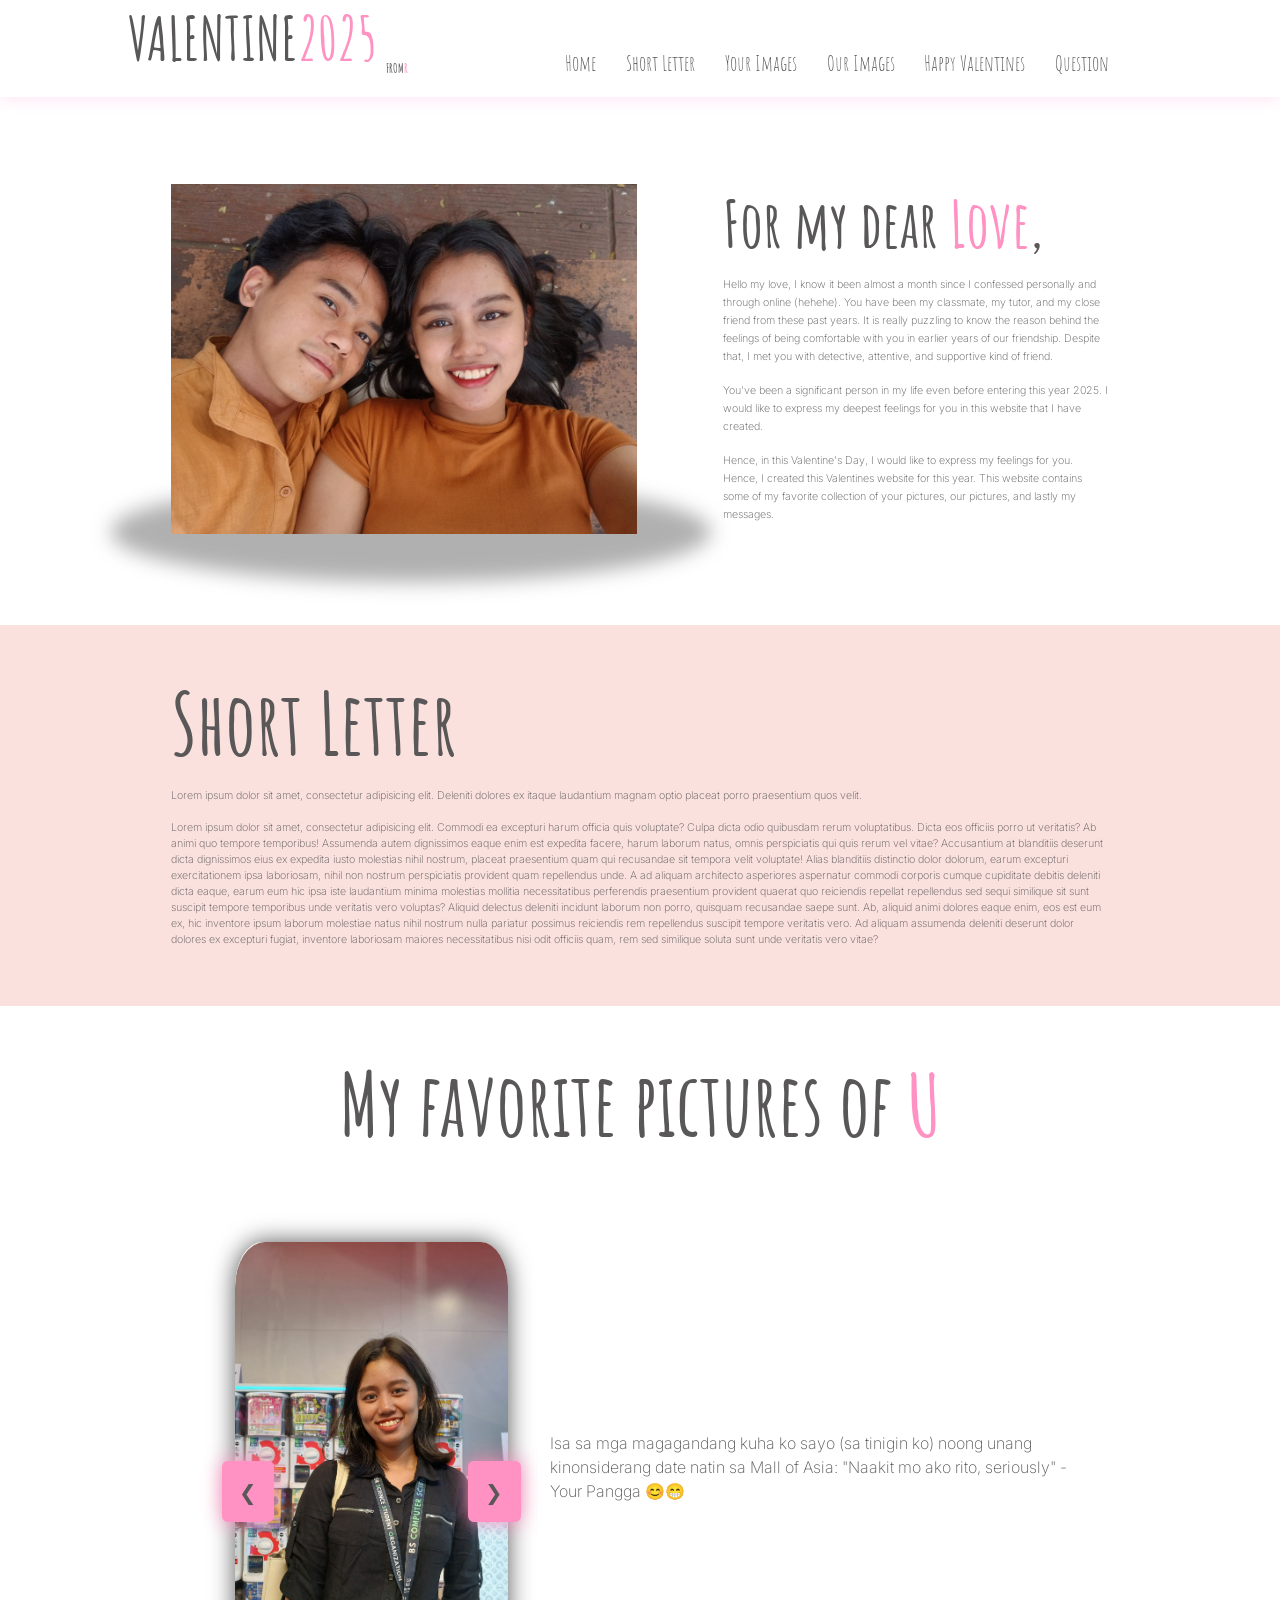
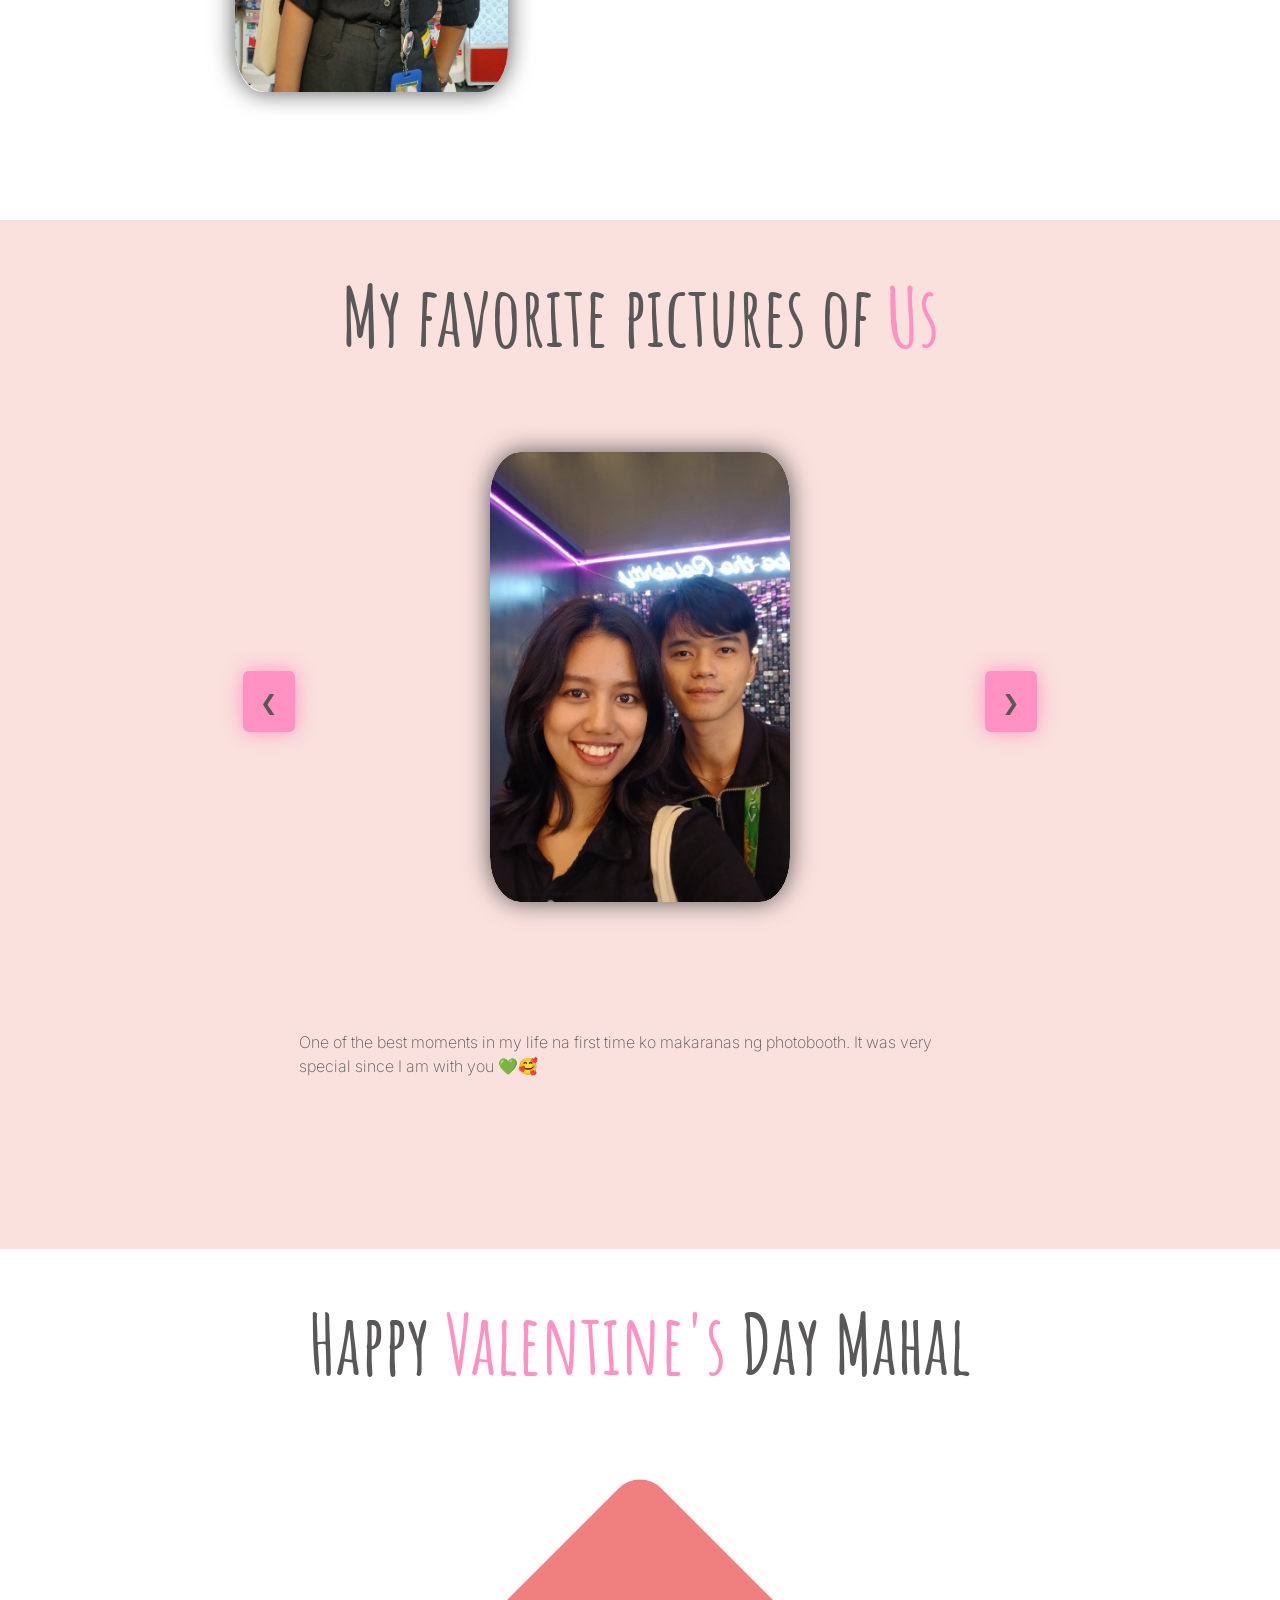
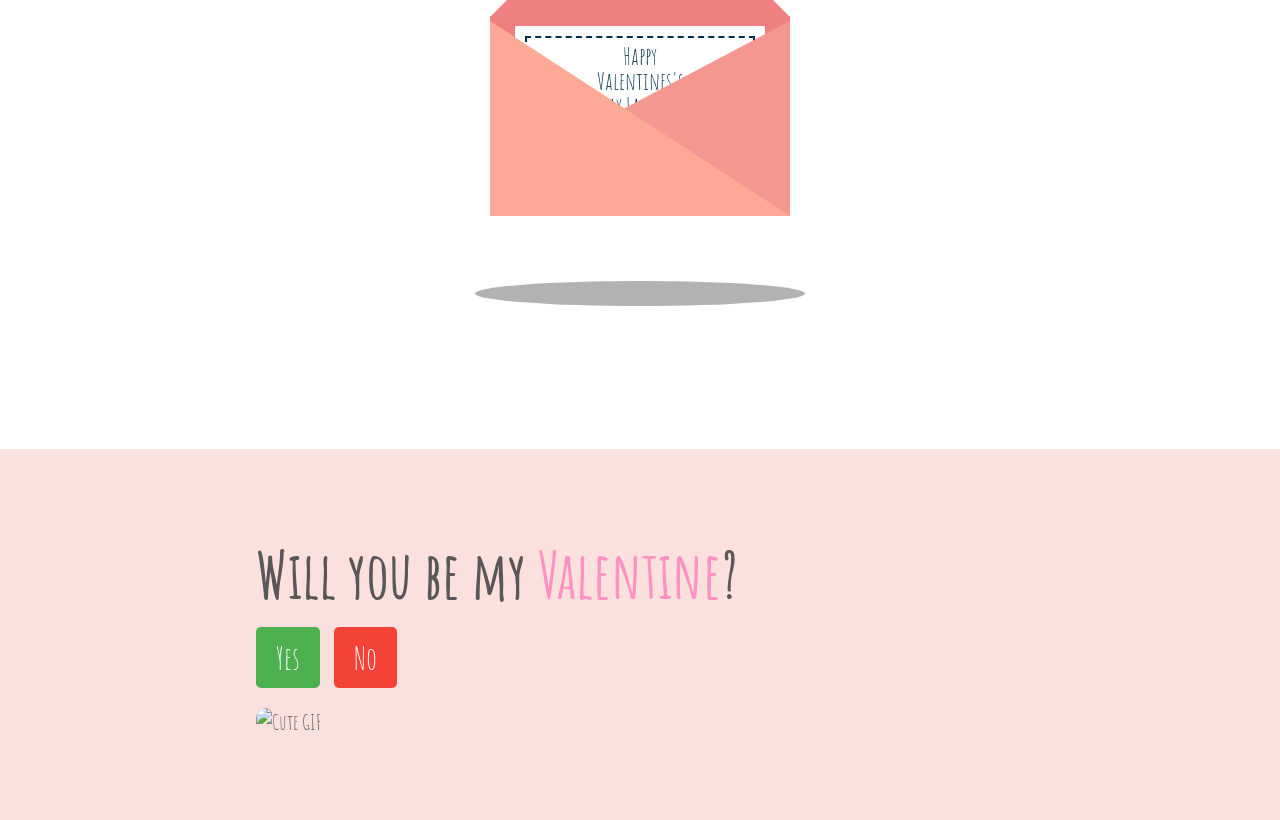
==== index.html @ 6664815c "Uploaded all the files" ====
<!DOCTYPE html>
<html lang="en">
<head>
    <meta charset="UTF-8">
    <title>My Persephone</title>
    
    <!--    Linking personal css file-->
    <link rel="stylesheet" href="styles/main.css">

    <!-- Link for font to be used in this website -->
    <link rel="preconnect" href="https://fonts.googleapis.com">
    <link rel="preconnect" href="https://fonts.gstatic.com" crossorigin>
    <link href="https://fonts.googleapis.com/css2?family=Amatic+SC:wght@400;700&family=Inter:ital,opsz,wght@0,14..32,100..900;1,14..32,100..900&display=swap" rel="stylesheet">

</head>
<body>

    <header>
            <div class="header-logo">
                <h1>VALENTINE<span>2025</span></h1>
                <div>
                    <p>FROM <span>R</span></p>
                </div>
            </div>

            <div class="header-menus">
                <nav>
                    <ul>
                        <li> <a href="#Active"  onclick="gotoSection('id-1')">Home</a></li>
                        <li> <a href="#ShortLetter"  onclick="gotoSection('id-2')">Short Letter</a></li>
                        <li> <a href="#SoloImages"  onclick="gotoSection('id-3')">Your Images</a></li>
                        <li> <a href="#CoupleImages"  onclick="gotoSection('id-4')">Our Images</a></li>
                        <li> <a href="#ValentinesCard"  onclick="gotoSection('id-5')">Happy Valentines</a></li>
                        <li> <a href="#TheQuestion"  onclick="gotoSection('id-6')">Question</a></li>
                    </ul>
                </nav>
            </div>
    </header>


    <div class="content-container">
        <!-- For the introduction part of the website-->
        <div class="introduction-container" id="id-1">
            <div class="introduction-picture">
                <img src="styles/images/introduction-pictures/nonsolo_1.jpg" alt="Our fine picture" height="350px">

                <div class="picture-shadow"></div>
            </div>
            <div class="introduction-text">
                <h2>For my dear <span>Love</span>,</h2>

                <p>Hello my love, I know it been almost a month since I confessed personally and through online (hehehe). You have been my classmate, my tutor, and my close friend from these past years. It is really puzzling to know the reason behind the feelings of being comfortable with you in earlier years of our friendship. Despite that, I met you with detective, attentive, and supportive kind of friend.</p>

                <p>You've been a significant person in my life even before entering this year 2025. I would like to express my deepest feelings for you in this website that I have created.</p>

                <p>Hence, in this Valentine's Day, I would like to express my feelings for you. Hence, I created this Valentines website for this year. This website contains some of my favorite collection of your pictures, our pictures, and lastly my messages.</p>
            </div>
        </div>

        <!-- For the short message-->
        <div class="short-letter-container" id="id-2">
            <h2>Short Letter</h2>
            <p>Lorem ipsum dolor sit amet, consectetur adipisicing elit. Deleniti dolores ex itaque laudantium magnam optio placeat porro praesentium quos velit.</p>

            <p>Lorem ipsum dolor sit amet, consectetur adipisicing elit. Commodi ea excepturi harum officia quis voluptate? Culpa dicta odio quibusdam rerum voluptatibus. Dicta eos officiis porro ut veritatis? Ab animi quo tempore temporibus! Assumenda autem dignissimos eaque enim est expedita facere, harum laborum natus, omnis perspiciatis qui quis rerum vel vitae? Accusantium at blanditiis deserunt dicta dignissimos eius ex expedita iusto molestias nihil nostrum, placeat praesentium quam qui recusandae sit tempora velit voluptate! Alias blanditiis distinctio dolor dolorum, earum excepturi exercitationem ipsa laboriosam, nihil non nostrum perspiciatis provident quam repellendus unde. A ad aliquam architecto asperiores aspernatur commodi corporis cumque cupiditate debitis deleniti dicta eaque, earum eum hic ipsa iste laudantium minima molestias mollitia necessitatibus perferendis praesentium provident quaerat quo reiciendis repellat repellendus sed sequi similique sit sunt suscipit tempore temporibus unde veritatis vero voluptas? Aliquid delectus deleniti incidunt laborum non porro, quisquam recusandae saepe sunt. Ab, aliquid animi dolores eaque enim, eos est eum ex, hic inventore ipsum laborum molestiae natus nihil nostrum nulla pariatur possimus reiciendis rem repellendus suscipit tempore veritatis vero. Ad aliquam assumenda deleniti deserunt dolor dolores ex excepturi fugiat, inventore laboriosam maiores necessitatibus nisi odit officiis quam, rem sed similique soluta sunt unde veritatis vero vitae?</p>
        </div>

        <!-- For the collection of solo pictures-->
        <div class="solo-pictures-container" id="id-3">
            <h2>My favorite pictures of <span>U</span></h2>

            <div class="collection-container-grid">
                <div class="carousel-container">
                    <div class="carousel-box">
                        <div class="carousel-images">
                            <img src="styles/images/solo-pictures/first-moa-date.jpg" alt="Image 1" data-description='Isa sa mga magagandang kuha ko sayo (sa tinigin ko) noong unang kinonsiderang date natin sa Mall of Asia: "Naakit mo ako rito, seriously" - Your Pangga 😊😁'>
                            <img src="styles/images/solo-pictures/happy-langga.jpg" alt="Image 2" data-description="Isa sa mga pinaka-cute na picture na kuha ko noong hindi pa ako naamin sa sayo. Ito yung naggala pa tayo sa Rizal Park at National Museum - Anthropology 🥰">
                            <img src="styles/images/solo-pictures/intra-gala.jpg" alt="Image 3" data-description="Memorable na kuha ko sayo noong unang gala na magkasama sa Intramuros at National Museum (yung dalawang museum)">
                            <img src="styles/images/solo-pictures/natmus-pic.jpg" alt="Image 4" data-description="Kuha ko na kung saan magkasama tayong nagagala sa National Museum - Anthropology. Gandang-ganda ako sayo that time.">
                            <img src="styles/images/solo-pictures/bu-langga.jpg" alt="Image 4" data-description="Iilan lang sa mga pinaka nakakatuwang kuha ko sayo kasa itong 'Bu-langga' na kung saan ay naging photo bomber ka that time. 😂">
                        </div>
                        <button class="prev-btn">&#10094;</button>
                        <button class="next-btn">&#10095;</button>
                    </div>
                </div>
                <div class="images-description-container">
                    <p class="description"> Isa sa mga magagandang kuha ko sayo (sa tinigin ko) noong unang kinonsiderang date natin sa Mall of Asia: "Naakit mo ako rito, seriously" - Your Pangga 😊😁 </p>
                </div>
            </div>
        </div>

        <!-- For the collection of couple pictures-->
        <div class="our-pictures-container" id="id-4">
            <h2>My favorite pictures of <span>Us</span></h2>

            <div class="second-collection-container-grid">
                <div class="second-carousel-container">
                    <div class="second-carousel-box">
                        <div class="second-carousel-images">
                            <img src="styles/images/couple-pictures/first-photobooth.jpg" alt="Image 1" data-description='One of the best moments in my life na first time ko makaranas ng photobooth. It was very special since I am with you 💚🥰'>
                            <img src="styles/images/couple-pictures/nonsolo_1.jpg" alt="Image 2" data-description="Isa sa pinaka ka nakakakabang moment sa buhay ko. But, it was all worth it and lahat ng pag-aalala ko ay nawala nitong araw na ito. Kaya I would consider this picture the most precious and memorable picture nating dalawa.">
                            <img src="styles/images/couple-pictures/nonsolo_3.jpg" alt="Image 3" data-description="One of the cutest picture nating dalawa, I think it ata ang time na pumunta tayong National Museum - Anthropolotgy para ituloy ang gala natin sa national museum.">
                            <img src="styles/images/couple-pictures/hindi-pa-naamin-picture.jpg" alt="Image 4" data-description="This picture is where all of this happened. Ito yung time na halos hindi rin ako makapaniwala na ang crush ko ay maaaya ko sa gala sa Intramuros 😍. I felt little bit blessed that day.😇">

                        </div>
                        <button class="second-prev-btn">&#10094;</button>
                        <button class="second-next-btn">&#10095;</button>
                    </div>
                </div>
                <div class="second-images-description-container">
                    <p class="second-description"> One of the best moments in my life na first time ko makaranas ng photobooth. It was very special since I am with you 💚🥰 </p>
                </div>
            </div>
        </div>

        <!-- For Valentine Card creation-->
        <div class="valentine-card-container" id="id-5">
            <h2>Happy <span>Valentine's</span> Day Mahal</h2>

            <div class="container">
                <div class="valentines">
                    <div class="envelope">
                        <div class="card">
                            <div class="text">
                                Happy <br> Valentines's <br> Day Langga!
                            </div>
                            <div class="heart"></div>
                        </div>
                    </div>
                    <div class="front"></div>
                </div>
            </div>
        </div>

        <!-- For "Will you be my valentine?" creation-->
        <div class="question-container" id="id-6">
            <div class="short-letter-container" id="id-6">
                <h2>Will you be my <span>Valentine</span>?</h2>
                <div class="buttons">
                    <button class="yes-button" onclick="handleYesClick()">Yes</button>
                    <button class="no-button" onclick="handleNoClick()">No</button>
                </div>
                <div class="gif_container">
                    <img src="https://media1.giphy.com/media/v1.Y2lkPTc5MGI3NjExbW5lenZyZHI5OXM2eW95b3pmMG40cWVrMDhtNjVuM3A4dGNxa2g2dSZlcD12MV9pbnRlcm5hbF9naWZfYnlfaWQmY3Q9cw/VM1fcpu2bKs1e2Kdbj/giphy.gif" alt="Cute GIF">
                </div>
        </div>


    </div>

    <script src="scripts/menu-jump.js"></script>
</body>
</html>
---- styles/main.css ----
@import "color.css";
@import "introduction.css";
@import "short-letter.css";
@import "solo-picures.css";
@import "our-pictures.css";
@import "valentines-card.css";
@import "valentine-question.css";

* {
    box-sizing: border-box;
    margin: 0;
    padding: 0;
    text-decoration: none;
    color: var(--davys-gray);
    font-family: "Amatic SC", sans-serif;
    list-style: none;
    font-size: 16pt;
}

/*Section for making text to pink*/
span {
    color: var(--amaranth-pink);
}

/*Changing the color of the link when hovered*/
a:hover {
    color: var(--amaranth-pink);
    font-weight: bold;
}

/*Header styling*/
header {
    display: flex;
    align-items: flex-end;
    justify-content: space-between;
    padding: 0 8rem 1rem 6rem;
    box-shadow: 0 2px 16px var(--pale-purple);
    width: 100vw;

    .header-logo{
        display: flex;
        justify-content: space-between;
        align-items: flex-end;
        gap: .4rem;
        font-weight: bold;
        font-size: 32pt;


        h1, span {
            font-size: 2.8rem;
        }

        div p, div span {
            display: flex;
            align-items: flex-end;
            height: 2.2rem;
            font-size: .6rem;
        }
    }

    div nav ul {
        display: flex;
        justify-content: space-between;
        gap: 1.4rem;
    }
}

/*The content-container design*/
.content-container {
    display: flex;
    flex-direction: column;
}
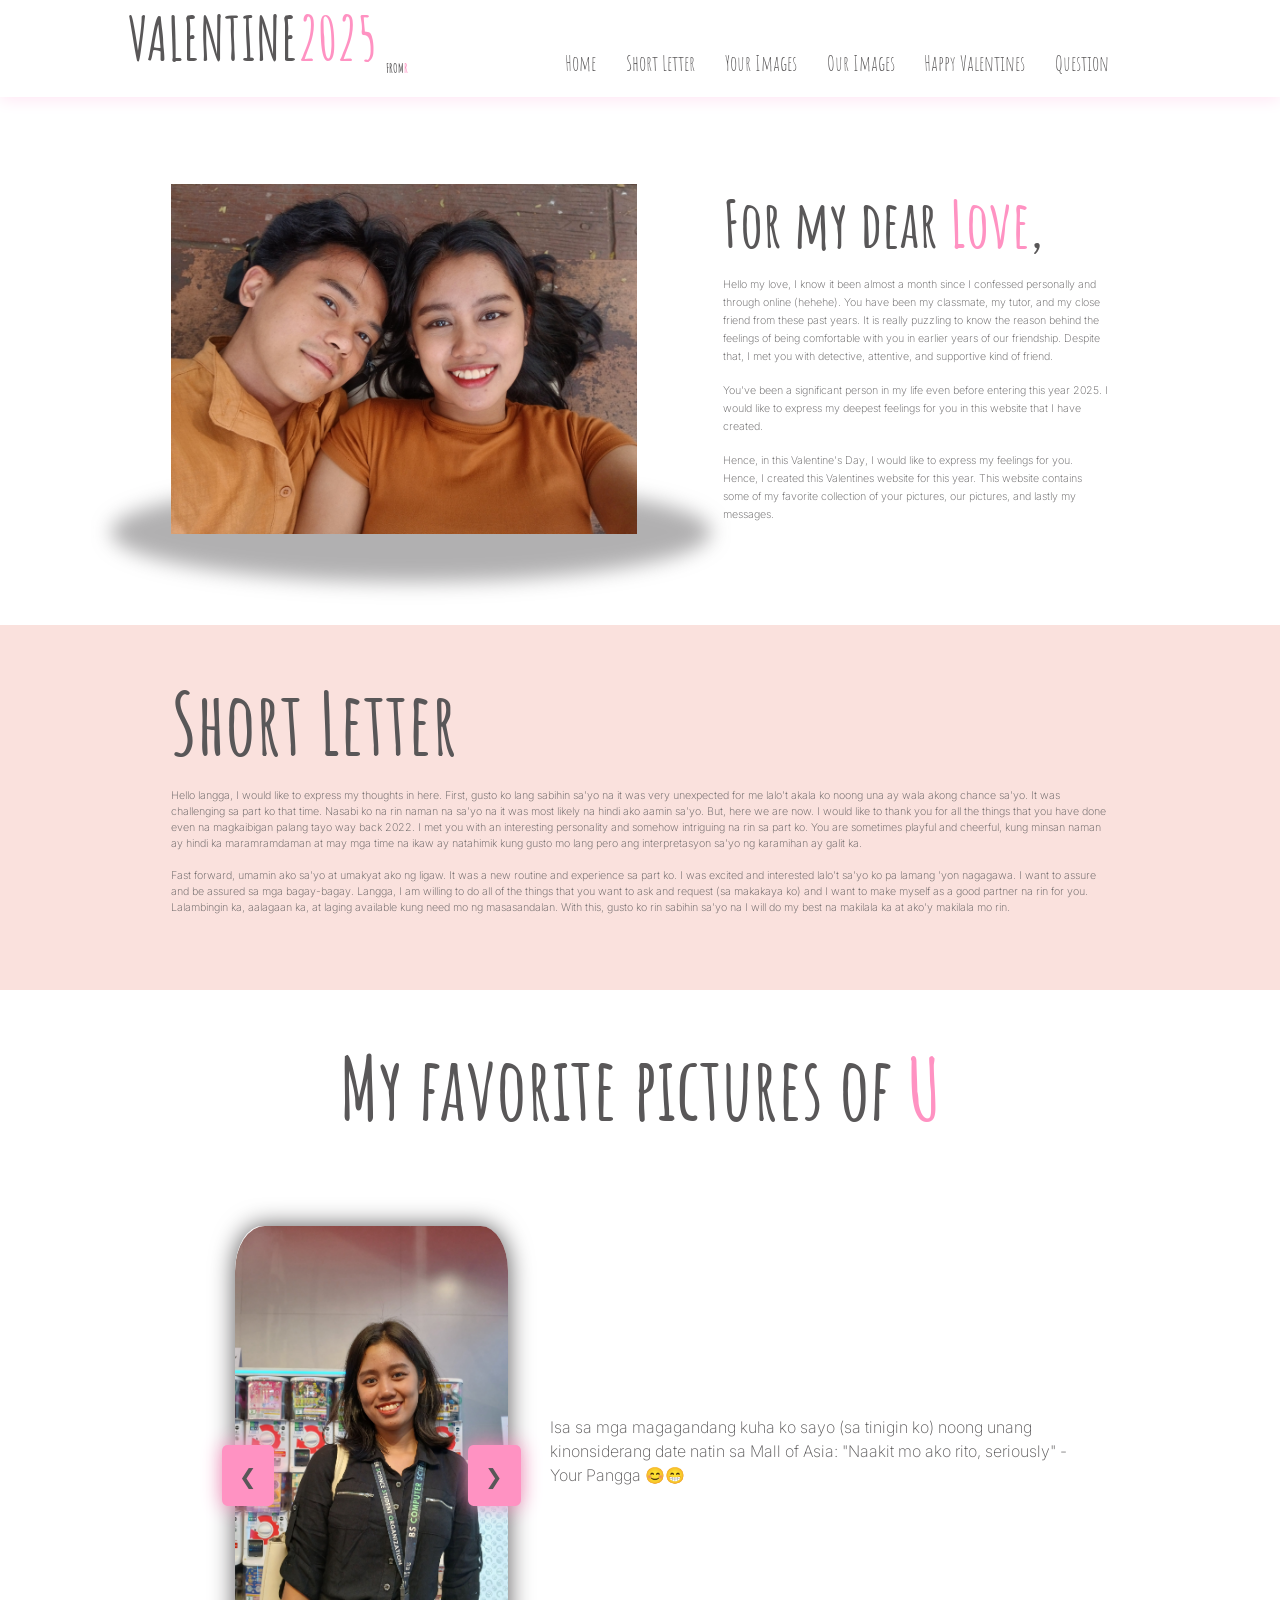
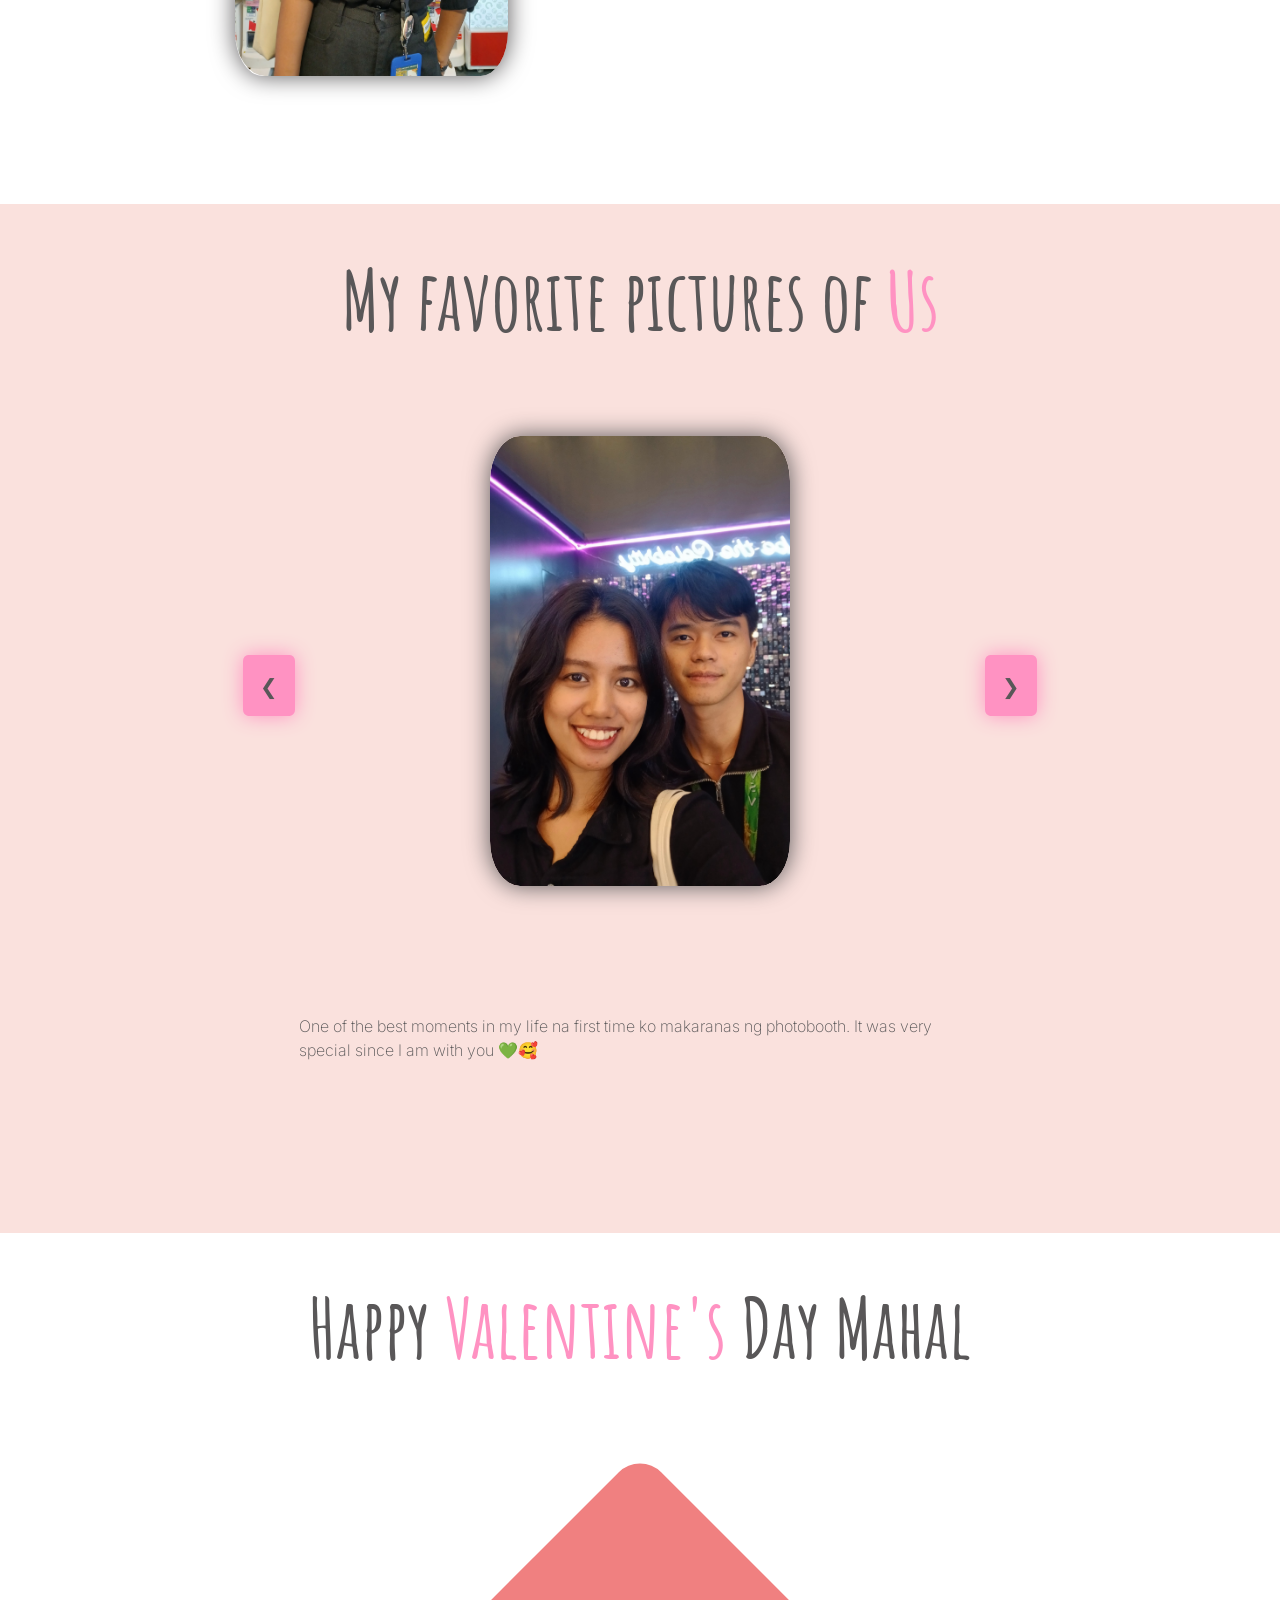
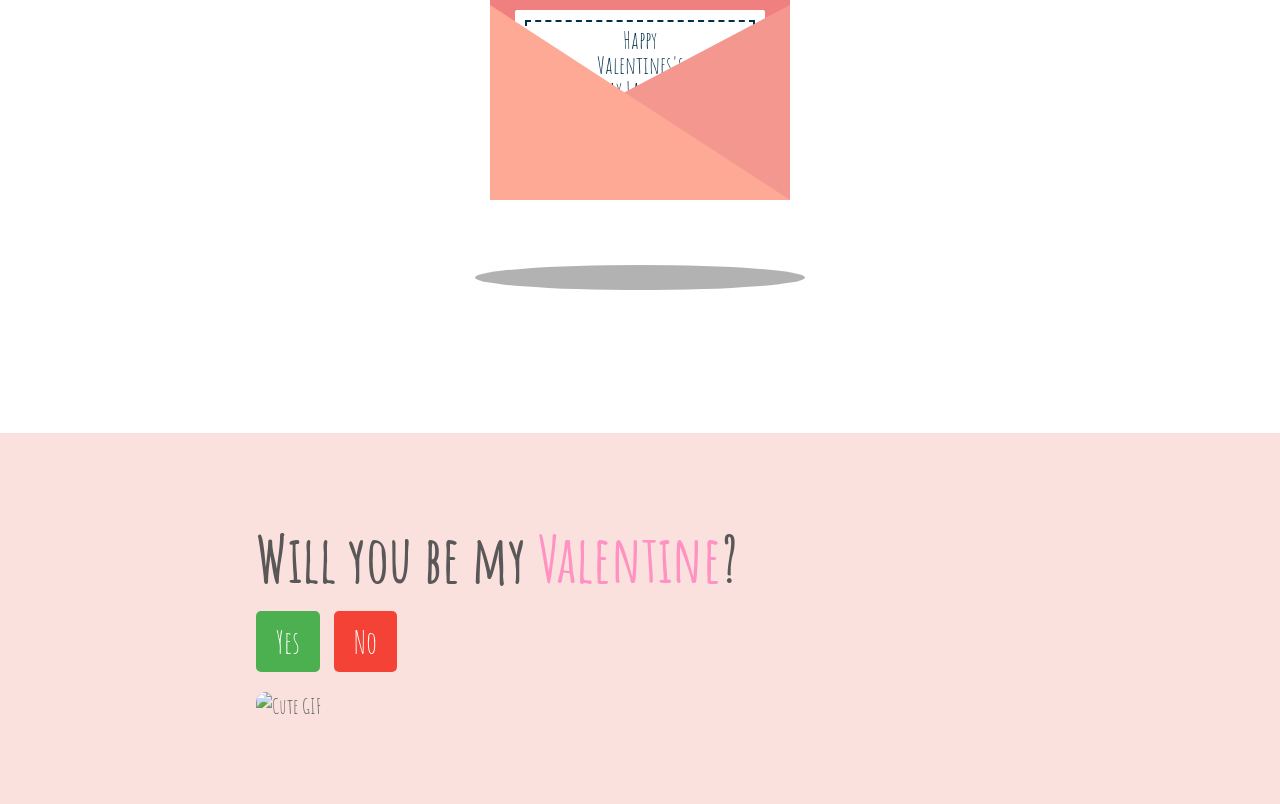
==== commit 10e58566: "Add files via upload" ====
--- a/index.html
+++ b/index.html
@@ -60,9 +60,10 @@
         <!-- For the short message-->
         <div class="short-letter-container" id="id-2">
             <h2>Short Letter</h2>
-            <p>Lorem ipsum dolor sit amet, consectetur adipisicing elit. Deleniti dolores ex itaque laudantium magnam optio placeat porro praesentium quos velit.</p>
+            <p>Hello langga, I would like to express my thoughts in here. First, gusto ko lang sabihin sa'yo na it was very unexpected for me lalo't akala ko noong una ay wala akong chance sa'yo. It was challenging sa part ko that time. Nasabi ko na rin naman na sa'yo na it was most likely na hindi ako aamin sa'yo. But, here we are now. I would like to thank you for all the things that you have done even na magkaibigan palang tayo way back 2022. I met you with an interesting personality and somehow intriguing na rin sa part ko. You are sometimes playful and cheerful, kung minsan naman ay hindi ka maramramdaman at may mga time na ikaw ay natahimik kung gusto mo lang pero ang interpretasyon sa'yo ng karamihan ay galit ka. </p>
+            <p>Fast forward, umamin ako sa'yo at umakyat ako ng ligaw. It was a new routine and experience sa part ko. I was excited and interested lalo't sa'yo ko pa lamang 'yon nagagawa. I want to assure and be assured sa mga bagay-bagay. Langga, I am willing to do all of the things that you want to ask and request (sa makakaya ko) and I want to make myself as a good partner na rin for you. Lalambingin ka, aalagaan ka, at laging available kung need mo ng masasandalan. With this, gusto ko rin sabihin sa'yo na I will do my best na makilala ka at ako'y makilala mo rin.</p>
 
-            <p>Lorem ipsum dolor sit amet, consectetur adipisicing elit. Commodi ea excepturi harum officia quis voluptate? Culpa dicta odio quibusdam rerum voluptatibus. Dicta eos officiis porro ut veritatis? Ab animi quo tempore temporibus! Assumenda autem dignissimos eaque enim est expedita facere, harum laborum natus, omnis perspiciatis qui quis rerum vel vitae? Accusantium at blanditiis deserunt dicta dignissimos eius ex expedita iusto molestias nihil nostrum, placeat praesentium quam qui recusandae sit tempora velit voluptate! Alias blanditiis distinctio dolor dolorum, earum excepturi exercitationem ipsa laboriosam, nihil non nostrum perspiciatis provident quam repellendus unde. A ad aliquam architecto asperiores aspernatur commodi corporis cumque cupiditate debitis deleniti dicta eaque, earum eum hic ipsa iste laudantium minima molestias mollitia necessitatibus perferendis praesentium provident quaerat quo reiciendis repellat repellendus sed sequi similique sit sunt suscipit tempore temporibus unde veritatis vero voluptas? Aliquid delectus deleniti incidunt laborum non porro, quisquam recusandae saepe sunt. Ab, aliquid animi dolores eaque enim, eos est eum ex, hic inventore ipsum laborum molestiae natus nihil nostrum nulla pariatur possimus reiciendis rem repellendus suscipit tempore veritatis vero. Ad aliquam assumenda deleniti deserunt dolor dolores ex excepturi fugiat, inventore laboriosam maiores necessitatibus nisi odit officiis quam, rem sed similique soluta sunt unde veritatis vero vitae?</p>
+            <p> </p>
         </div>
 
         <!-- For the collection of solo pictures-->
